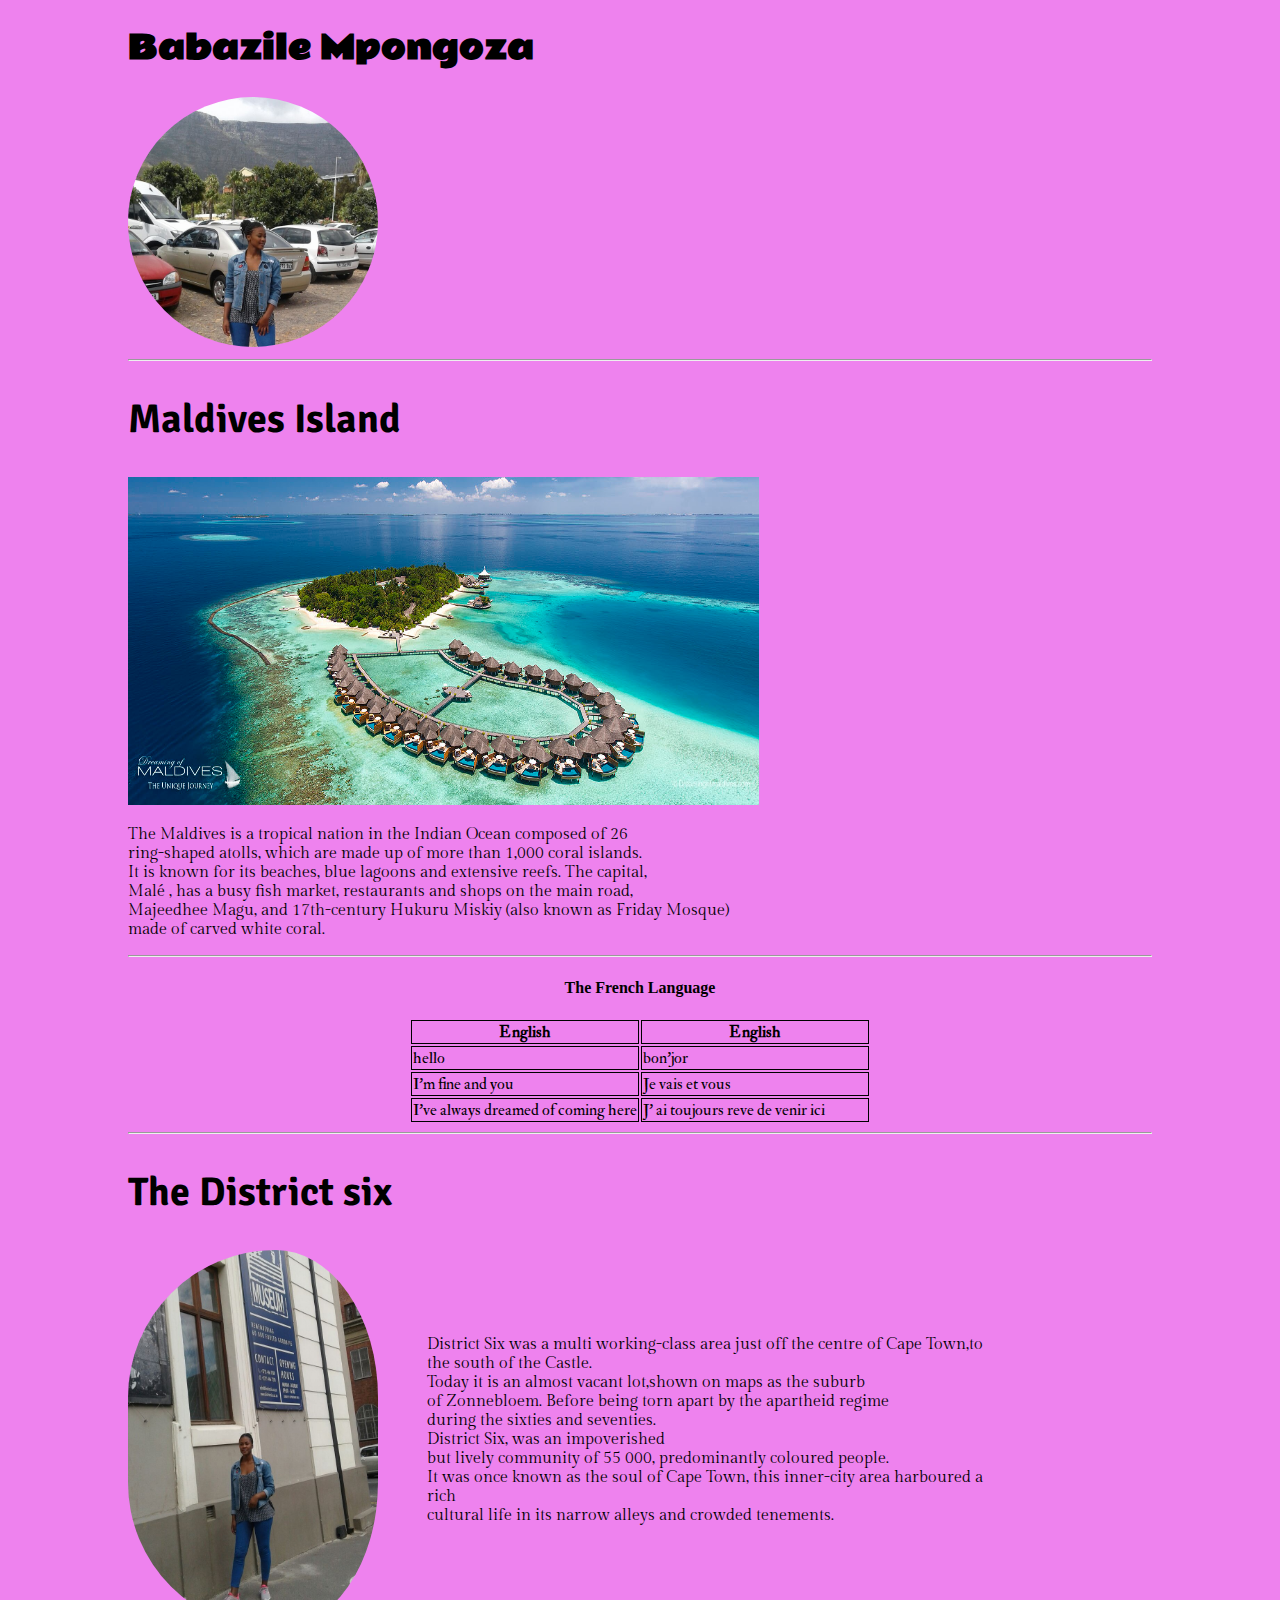
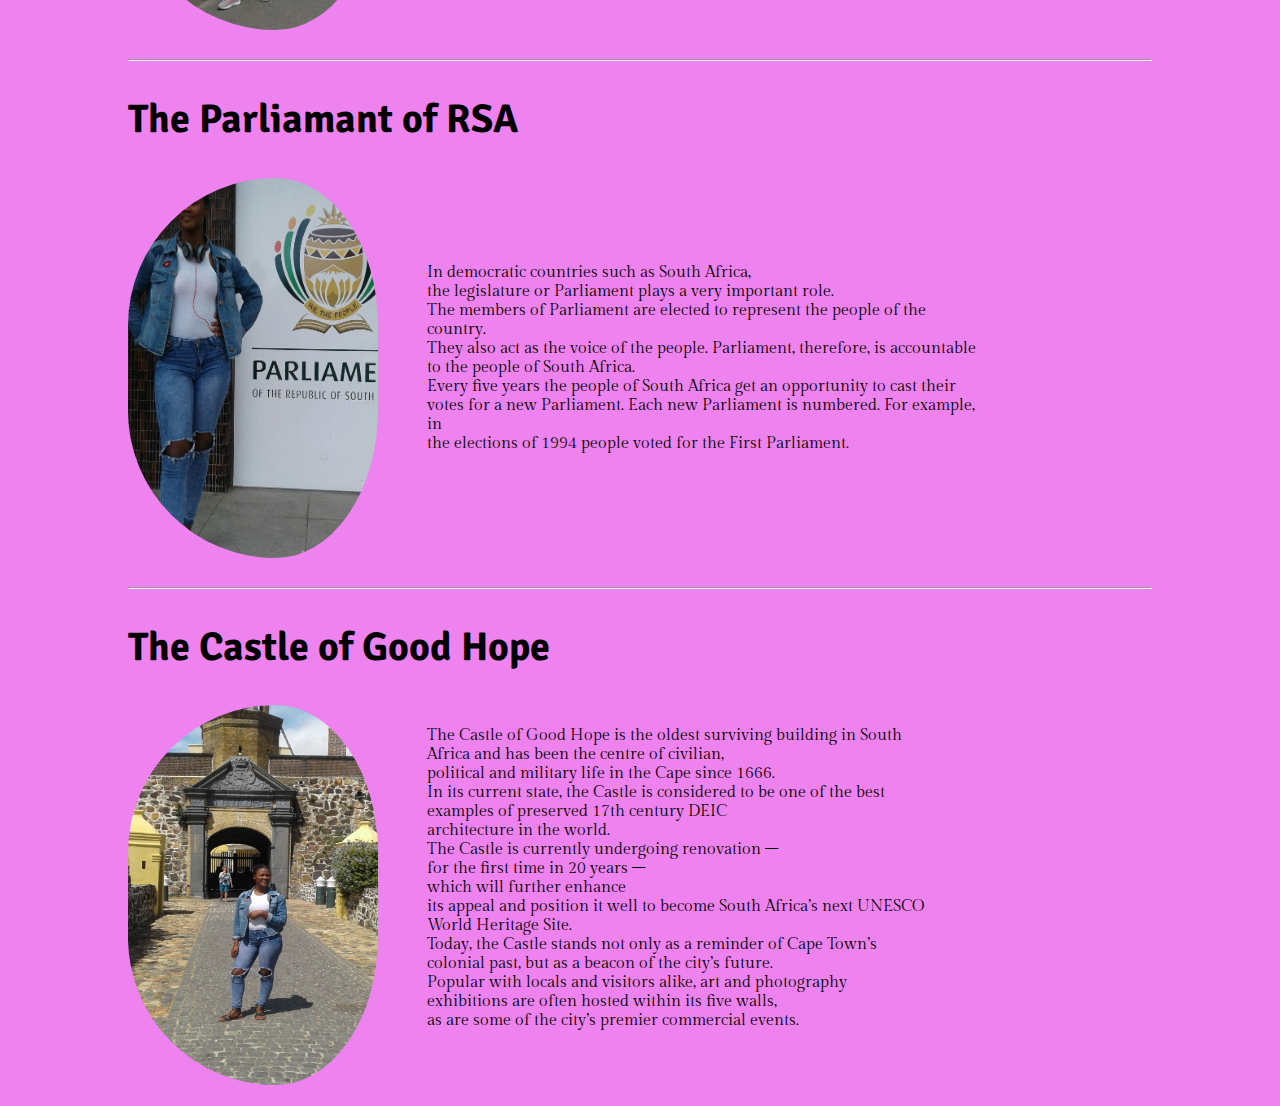
==== index.html @ ee608bdc "delpoying  basic-webpage" ====
<!DOCTYPE html>
<html>
  <head>
      <title>Basic Web Page</title>
      <link href="https://fonts.googleapis.com/css?family=Rammetto+One|Signika+Negative|Gilda+Display|IM+Fell+Double+Pica" rel="stylesheet">
      <link rel="stylesheet" href="./css/my_styles.css">
      <meta name="viewport" content="width=device-width, initial-scale=1.0">

  </head>
  <body>

    <h1>
        <h1>Babazile Mpongoza</h1>
        <img  id="profile-img" class="cent" src="images/babazile.jpg">
      </div>
      <hr>
      <div>
        <h2>Maldives Island</h2>
        <img id="city-img"  src="images/maldives.jpg">
      </div>
      <div>

        <p>The Maldives is a tropical nation in the Indian Ocean composed of 26<br>
        ring-shaped atolls, which are made up of more than 1,000 coral islands.<br> It is
        known for its beaches, blue lagoons and extensive reefs. The capital,<br> Malé
        , has a busy fish market, restaurants and shops on the main road,<br> Majeedhee
        Magu, and 17th-century Hukuru Miskiy (also known as Friday Mosque)<br> made of
        carved white coral.
        </p>
      </div>
      <hr>
      <div table>
        <h4 class="cent">The French Language</h4>
      <table align="center">
          <tr>
            <th>English</th>
            <th>English</th>
          </tr>
          <tr>
            <td>hello</td>
            <td>bon'jor</td>
          </tr>
          <tr>
            <td>I'm fine and you</td>
            <td>Je vais et vous</td>
          </tr>
          <tr>
            <td>I've always dreamed of coming here</td>
            <td>J' ai toujours reve de venir ici</td>
          </tr>
        </table>
      </div>
      <div class="site-box">
        <div class="site">
<hr>
  <div>
          <h2>The District six </h2>
          <img class="block-inline site-imgs" src="images/districtsix.jpg">
          <p class="p-sites block-inline">District Six was a multi working-class area just off the centre of Cape Town,to the south of the Castle.<br> Today it is an almost vacant lot,shown on maps as the suburb<br> of Zonnebloem. Before being torn apart by the apartheid regime<br> during the sixties and seventies.<br>District Six, was an impoverished<br>but lively community of 55 000, predominantly coloured people.<br> It was once known as the soul of Cape Town, this inner-city area harboured a rich<br> cultural life in its narrow alleys and crowded tenements.</p>
        </div>


      <hr>
        <div class= "site">
          <h2>The Parliamant of RSA</h2>
          <img class="block-inline site-imgs" src="images/parliamant.jpg">
          <p class="p-sites block-inline">In democratic countries such as South Africa,<br> the legislature or Parliament plays a very important role.<br> The members of Parliament are elected to represent the people of the country.<br> They also act as the
          voice of the people. Parliament, therefore, is accountable to the people of South Africa.<br>
          Every five years the people of South Africa get an opportunity to cast their<br>
          votes for a new Parliament. Each new Parliament is numbered. For example, in<br>
          the elections of 1994 people voted for the First Parliament.</p>
        </div>
        <hr>
        <div class="site">
          <h2>The Castle of Good Hope</h2>
          <img class="block-inline site-imgs" src="images/castle.jpg">
          <p id="castle-p" class="block-inline">The Castle of Good Hope is the oldest surviving building in South Africa and has been the centre of civilian,<br> political and military life in the Cape since 1666.<br>
          In its current state, the Castle is considered to be one of the best examples of preserved 17th century DEIC<br> architecture in the world.<br> The Castle is currently undergoing renovation –<br> for the first time in 20 years –<br> which will further enhance<br> its appeal and position it well to become South Africa’s next UNESCO World Heritage Site.<br>
          Today, the Castle stands not only as a reminder of Cape Town’s colonial past, but as a beacon of the city’s future.<br> Popular with locals and visitors alike, art and photography exhibitions are often hosted within its five walls,<br> as are some of the city’s premier commercial events.<br>
          </p>
        </div>
      </div>
      </div>


  <body>
</html>
---- css/my_styles.css ----
h1{
  font-family: 'Rammetto One', cursive;
}
h2{
  font-family: 'Signika Negative', sans-serif;
  font-size: 40px;


}
p{
  font-family: 'Gilda Display', serif;;

}

table{
  font-family: 'IM Fell Double Pica', serif;
}
body {
  background-color: violet;
  width: 80%;
  margin: 0 auto;

}
.p-sites{
  position: relative;
  bottom: 110px;
  max-width:560px;
}
#castle-p{
  position: relative;
  bottom: 60px;
    max-width: 500px;
}

#profile-img{
    width: 250px;
    height: 250px;
    border-radius: 50%;
}
.cent{
  text-align: center;
}


.site-imgs{
  width:250px;
  height:380px;
  border-radius: 200px;
  padding-right: 45px;
}
@media only screen and (max-width: 768px) {
    /* For mobile phones: */
    [class*="col-"] {
        width: 100%;
    }
}

/* / */
/* .City {
    width: 90%;
    padding-left: 10px;
    margin: 10px auto;
} */




#city-img{
  width: 631px;
 height: 328px;
}
/* .City p {
  text-align: justify;
  position: relative;
  left: 10px;
} */
/* .language {
  width: 100%;
  height: auto;
}
.language h4 {
text-align: center;
}

.language table {
  border: 1px solid;
  /* border-collapse: collapse; */
  /* width: 80%;
  margin: 0 auto;
} */
th,td {
  width: 50%;
  /* padding: 10px; */
  border: 1px solid;
  /* border-collapse: collapse; */
}
.block-inline{
  display:inline-block;
}
/* .site-box {
  font-size:10px;
  font-style: normal;
} */
/* .site{
  width: 90%;
  margin:10px auto;
} */

/* .site p {
  text-align: justify;
  margin: auto; */
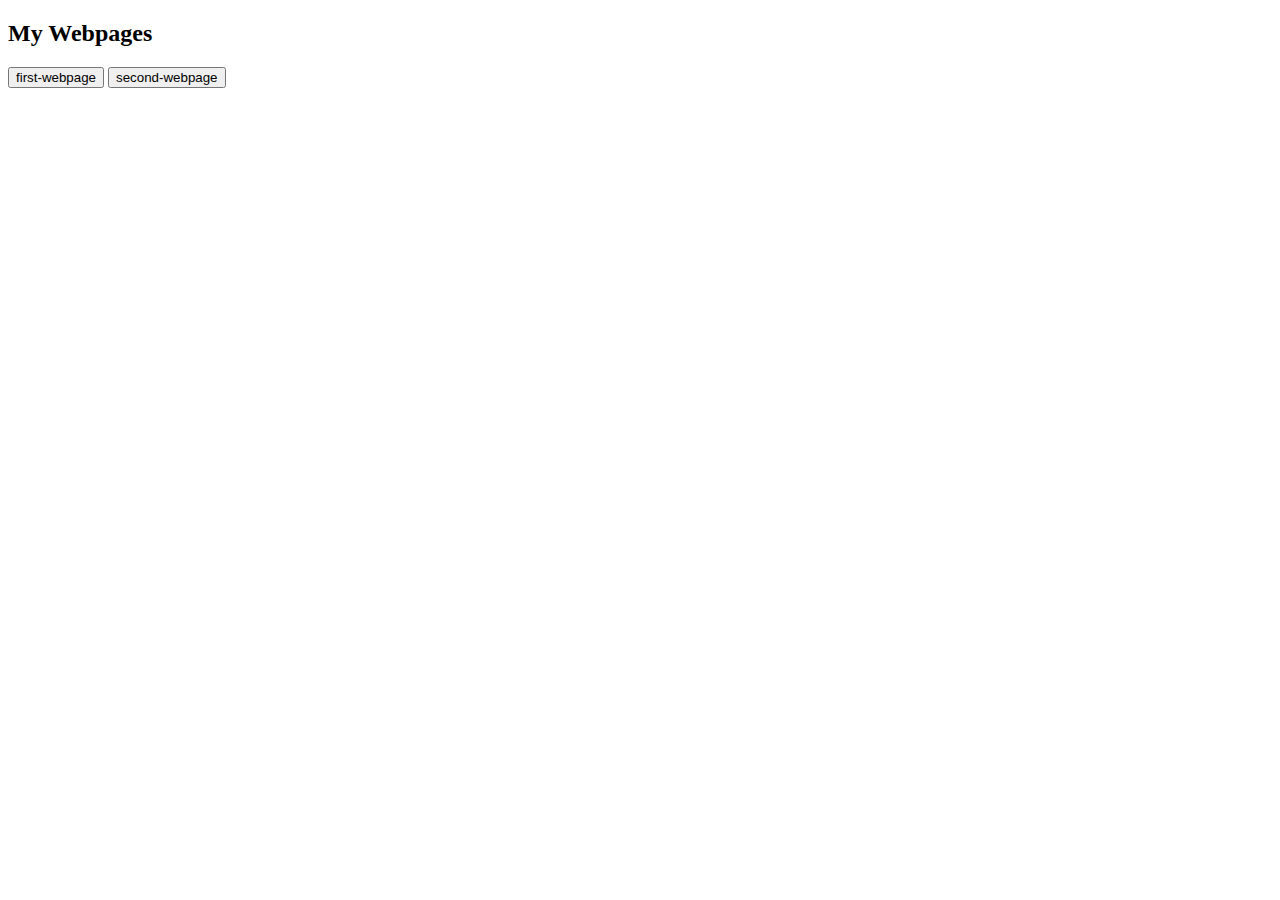
==== commit 50f54772: "fixed index-1 link" ====
--- a/index.html
+++ b/index.html
@@ -1,87 +1,12 @@
-  <!DOCTYPE html>
+<!DOCTYPE html>
 <html>
   <head>
-      <title>Basic Web Page</title>
-      <link href="https://fonts.googleapis.com/css?family=Rammetto+One|Signika+Negative|Gilda+Display|IM+Fell+Double+Pica" rel="stylesheet">
-      <link rel="stylesheet" href="./css/my_styles.css">
-      <meta name="viewport" content="width=device-width, initial-scale=1.0">
-
+    <meta charset="utf-8">
+    <title>Landing Page</title>
   </head>
   <body>
-
-    <h1>
-        <h1>Babazile Mpongoza</h1>
-        <img  id="profile-img" class="cent" src="images/babazile.jpg">
-      </div>
-      <hr>
-      <div>
-        <h2>Maldives Island</h2>
-        <img id="city-img"  src="images/maldives.jpg">
-      </div>
-      <div>
-
-        <p>The Maldives is a tropical nation in the Indian Ocean composed of 26<br>
-        ring-shaped atolls, which are made up of more than 1,000 coral islands.<br> It is
-        known for its beaches, blue lagoons and extensive reefs. The capital,<br> Malé
-        , has a busy fish market, restaurants and shops on the main road,<br> Majeedhee
-        Magu, and 17th-century Hukuru Miskiy (also known as Friday Mosque)<br> made of
-        carved white coral.
-        </p>
-      </div>
-      <hr>
-      <div table>
-        <h4 class="cent">The French Language</h4>
-      <table align="center">
-          <tr>
-            <th>English</th>
-            <th>English</th>
-          </tr>
-          <tr>
-            <td>hello</td>
-            <td>bon'jor</td>
-          </tr>
-          <tr>
-            <td>I'm fine and you</td>
-            <td>Je vais et vous</td>
-          </tr>
-          <tr>
-            <td>I've always dreamed of coming here</td>
-            <td>J' ai toujours reve de venir ici</td>
-          </tr>
-        </table>
-      </div>
-      <div class="site-box">
-        <div class="site">
-<hr>
-  <div>
-          <h2>The District six </h2>
-          <img class="block-inline site-imgs" src="images/districtsix.jpg">
-          <p class="p-sites block-inline">District Six was a multi working-class area just off the centre of Cape Town,to the south of the Castle.<br> Today it is an almost vacant lot,shown on maps as the suburb<br> of Zonnebloem. Before being torn apart by the apartheid regime<br> during the sixties and seventies.<br>District Six, was an impoverished<br>but lively community of 55 000, predominantly coloured people.<br> It was once known as the soul of Cape Town, this inner-city area harboured a rich<br> cultural life in its narrow alleys and crowded tenements.</p>
-        </div>
-
-
-      <hr>
-        <div class= "site">
-          <h2>The Parliamant of RSA</h2>
-          <img class="block-inline site-imgs" src="images/parliamant.jpg">
-          <p class="p-sites block-inline">In democratic countries such as South Africa,<br> the legislature or Parliament plays a very important role.<br> The members of Parliament are elected to represent the people of the country.<br> They also act as the
-          voice of the people. Parliament, therefore, is accountable to the people of South Africa.<br>
-          Every five years the people of South Africa get an opportunity to cast their<br>
-          votes for a new Parliament. Each new Parliament is numbered. For example, in<br>
-          the elections of 1994 people voted for the First Parliament.</p>
-        </div>
-        <hr>
-        <div class="site">
-          <h2>The Castle of Good Hope</h2>
-          <img class="block-inline site-imgs" src="images/castle.jpg">
-          <p id="castle-p" class="block-inline">The Castle of Good Hope is the oldest surviving building in South Africa and has been the centre of civilian,<br> political and military life in the Cape since 1666.<br>
-          In its current state, the Castle is considered to be one of the best examples of preserved 17th century DEIC<br> architecture in the world.<br> The Castle is currently undergoing renovation –<br> for the first time in 20 years –<br> which will further enhance<br> its appeal and position it well to become South Africa’s next UNESCO World Heritage Site.<br>
-          Today, the Castle stands not only as a reminder of Cape Town’s colonial past, but as a beacon of the city’s future.<br> Popular with locals and visitors alike, art and photography exhibitions are often hosted within its five walls,<br> as are some of the city’s premier commercial events.<br>
-          </p>
-        </div>
-      </div>
-      </div>
-
-
-  <body>
+    <h2>My Webpages</h2>
+    <a href="https://babazile.github.io/basic-webpage/index-1.html"><button>first-webpage </button></a>
+    <a href="https://babazile.github.io/basic-webpage/index2.html"><button>second-webpage</button></a>
+  </body>
 </html>
